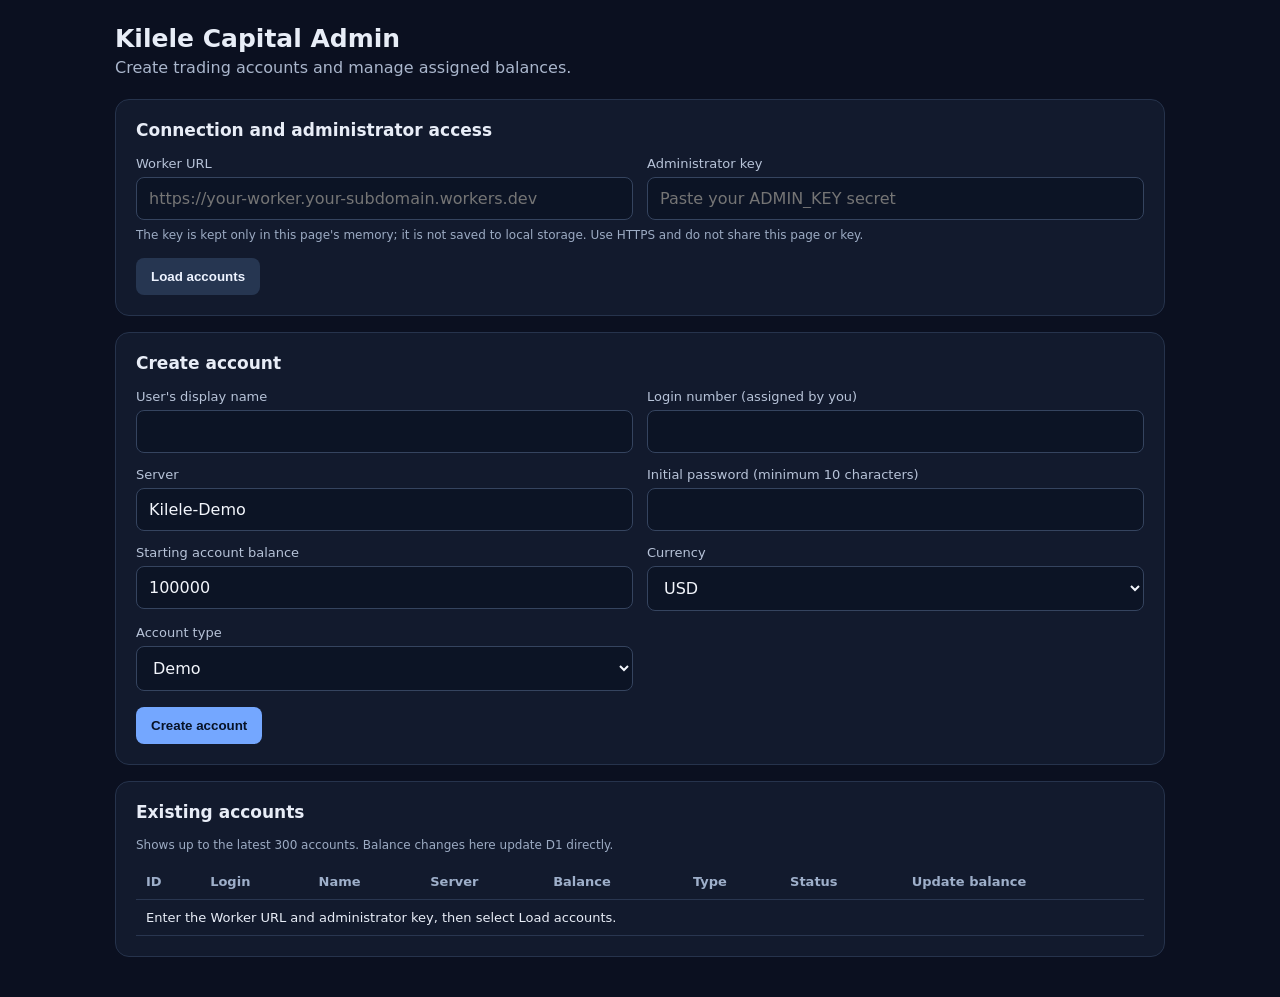
==== index.html @ 4daa06b9 "Add admin interface for Kilele Capital This HTML file serves as the admin interface for Kilele Capit" ====
<!doctype html>
<html lang="en">
<head>
<meta charset="utf-8">
<meta name="viewport" content="width=device-width, initial-scale=1">
<title>Kilele Capital — Admin</title>
<style>
:root{font-family:system-ui,-apple-system,Segoe UI,Roboto,Arial,sans-serif;color:#e8edf7;background:#0b1020}
*{box-sizing:border-box}body{margin:0;padding:24px}.wrap{max-width:1050px;margin:auto}
header{margin-bottom:22px}h1{font-size:25px;margin:0 0 5px}p{color:#aab6cc;margin:0}
.card{background:#121a2d;border:1px solid #26334c;border-radius:14px;padding:20px;margin:16px 0}
h2{font-size:17px;margin:0 0 16px}.grid{display:grid;grid-template-columns:repeat(2,minmax(0,1fr));gap:14px}
label{display:block;font-size:13px;color:#b7c3d8;margin-bottom:6px}
input,select{width:100%;padding:11px 12px;border-radius:8px;border:1px solid #35445f;background:#0c1425;color:#f3f6fc;font:inherit}
button{border:0;border-radius:8px;background:#74a7ff;color:#081326;padding:11px 15px;font-weight:700;cursor:pointer}
button.secondary{background:#263651;color:#edf3ff}button:disabled{opacity:.6;cursor:wait}
.actions{display:flex;gap:10px;flex-wrap:wrap;margin-top:16px}
.notice{padding:11px 13px;border-radius:8px;margin-top:12px;display:none;white-space:pre-wrap}
.notice.ok{display:block;background:#123529;color:#a8f0cb}.notice.err{display:block;background:#421e2a;color:#ffb8c4}
.small{font-size:12px;color:#9cabc3;margin-top:8px}
.table-wrap{overflow-x:auto}table{width:100%;border-collapse:collapse;min-width:700px}th,td{text-align:left;padding:10px;border-bottom:1px solid #293650;font-size:13px}
th{color:#9eafca;font-weight:600}td input{min-width:100px;padding:7px}td button{padding:7px 9px;font-size:12px}
.pill{display:inline-block;border-radius:20px;padding:3px 8px;background:#203d32;color:#a8f0cb;font-size:11px}
@media(max-width:650px){body{padding:13px}.grid{grid-template-columns:1fr}.card{padding:15px}}
</style>
</head>
<body>
<div class="wrap">
<header>
  <h1>Kilele Capital Admin</h1>
  <p>Create trading accounts and manage assigned balances.</p>
</header>

<section class="card">
  <h2>Connection and administrator access</h2>
  <div class="grid">
    <div>
      <label for="apiBase">Worker URL</label>
      <input id="apiBase" type="url" placeholder="https://your-worker.your-subdomain.workers.dev">
    </div>
    <div>
      <label for="adminKey">Administrator key</label>
      <input id="adminKey" type="password" autocomplete="off" placeholder="Paste your ADMIN_KEY secret">
    </div>
  </div>
  <p class="small">The key is kept only in this page's memory; it is not saved to local storage. Use HTTPS and do not share this page or key.</p>
  <div class="actions"><button id="loadBtn" class="secondary" type="button">Load accounts</button></div>
  <div id="connectionNotice" class="notice"></div>
</section>

<section class="card">
  <h2>Create account</h2>
  <form id="createForm">
    <div class="grid">
      <div><label for="name">User's display name</label><input id="name" required maxlength="100" autocomplete="off"></div>
      <div><label for="login">Login number (assigned by you)</label><input id="login" required maxlength="64" autocomplete="off"></div>
      <div><label for="server">Server</label><input id="server" required value="Kilele-Demo" maxlength="100"></div>
      <div><label for="password">Initial password (minimum 10 characters)</label><input id="password" type="password" required minlength="10" autocomplete="new-password"></div>
      <div><label for="balance">Starting account balance</label><input id="balance" type="number" required min="0" max="1000000000000" step="0.01" value="100000"></div>
      <div><label for="currency">Currency</label><select id="currency"><option value="USD">USD</option><option value="UGX">UGX</option><option value="EUR">EUR</option><option value="GBP">GBP</option></select></div>
      <div><label for="demo">Account type</label><select id="demo"><option value="1">Demo</option><option value="0">Real / live-labelled</option></select></div>
    </div>
    <div class="actions"><button id="createBtn" type="submit">Create account</button></div>
    <div id="createNotice" class="notice"></div>
  </form>
</section>

<section class="card">
  <h2>Existing accounts</h2>
  <p class="small">Shows up to the latest 300 accounts. Balance changes here update D1 directly.</p>
  <div class="table-wrap" style="margin-top:12px">
    <table>
      <thead><tr><th>ID</th><th>Login</th><th>Name</th><th>Server</th><th>Balance</th><th>Type</th><th>Status</th><th>Update balance</th></tr></thead>
      <tbody id="usersBody"><tr><td colspan="8">Enter the Worker URL and administrator key, then select Load accounts.</td></tr></tbody>
    </table>
  </div>
  <div id="listNotice" class="notice"></div>
</section>
</div>

<script>
"use strict";
const $ = id => document.getElementById(id);

function workerUrl(path) {
  const base = $("apiBase").value.trim().replace(/\\/+$/, "");
  if (!base) throw new Error("Enter your Cloudflare Worker URL.");
  return base + path;
}
function adminHeaders() {
  const key = $("adminKey").value;
  if (!key) throw new Error("Enter the administrator key.");
  return { "Content-Type": "application/json", "X-Admin-Key": key };
}
function showNotice(id, message, ok=false) {
  const box = $(id);
  box.textContent = message;
  box.className = "notice " + (ok ? "ok" : "err");
}
async function api(path, options={}) {
  const response = await fetch(workerUrl(path), {
    ...options,
    headers: { ...adminHeaders(), ...(options.headers || {}) }
  });
  const data = await response.json().catch(() => ({}));
  if (!response.ok || !data.success) throw new Error(data.message || `Request failed (${response.status})`);
  return data;
}

$("createForm").addEventListener("submit", async event => {
  event.preventDefault();
  const button = $("createBtn");
  button.disabled = true;
  try {
    const payload = {
      name: $("name").value.trim(),
      login: $("login").value.trim(),
      server: $("server").value.trim(),
      password: $("password").value,
      balance: Number($("balance").value),
      currency: $("currency").value,
      demo: $("demo").value === "1"
    };
    const result = await api("/api/admin/create-user", {
      method: "POST",
      body: JSON.stringify(payload)
    });
    showNotice("createNotice", `Created account ${result.user.login} for ${result.user.name}. Starting balance: ${result.user.currency} ${Number(result.user.balance).toLocaleString()}.`, true);
    $("password").value = "";
    await loadUsers();
  } catch (error) {
    showNotice("createNotice", error.message);
  } finally {
    button.disabled = false;
  }
});

async function loadUsers() {
  const data = await api("/api/admin/users");
  const body = $("usersBody");
  body.replaceChildren();
  if (!data.users.length) {
    body.innerHTML = '<tr><td colspan="8">No accounts found.</td></tr>';
    return;
  }
  for (const user of data.users) {
    const row = document.createElement("tr");
    const values = [
      user.id, user.login, user.name, user.server,
      `${user.currency} ${Number(user.balance).toLocaleString()}`,
      user.demo ? "Demo" : "Live-labelled",
      user.status
    ];
    for (const value of values) {
      const cell = document.createElement("td");
      cell.textContent = String(value ?? "");
      row.appendChild(cell);
    }
    const actionCell = document.createElement("td");
    const input = document.createElement("input");
    input.type = "number"; input.min = "0"; input.step = "0.01";
    input.max = "1000000000000"; input.value = Number(user.balance);
    input.setAttribute("aria-label", `New balance for account ${user.id}`);
    const button = document.createElement("button");
    button.type = "button"; button.textContent = "Save";
    button.addEventListener("click", async () => {
      button.disabled = true;
      try {
        await api("/api/admin/update-balance", {
          method: "PATCH",
          body: JSON.stringify({ id: user.id, balance: Number(input.value) })
        });
        showNotice("listNotice", `Updated balance for login ${user.login}.`, true);
        await loadUsers();
      } catch (error) {
        showNotice("listNotice", error.message);
      } finally {
        button.disabled = false;
      }
    });
    actionCell.append(input, document.createTextNode(" "), button);
    row.appendChild(actionCell);
    body.appendChild(row);
  }
}
$("loadBtn").addEventListener("click", async () => {
  $("loadBtn").disabled = true;
  try {
    await loadUsers();
    showNotice("connectionNotice", "Connected. Account list loaded.", true);
  } catch (error) {
    showNotice("connectionNotice", error.message);
  } finally {
    $("loadBtn").disabled = false;
  }
});
</script>
</body>
</html>
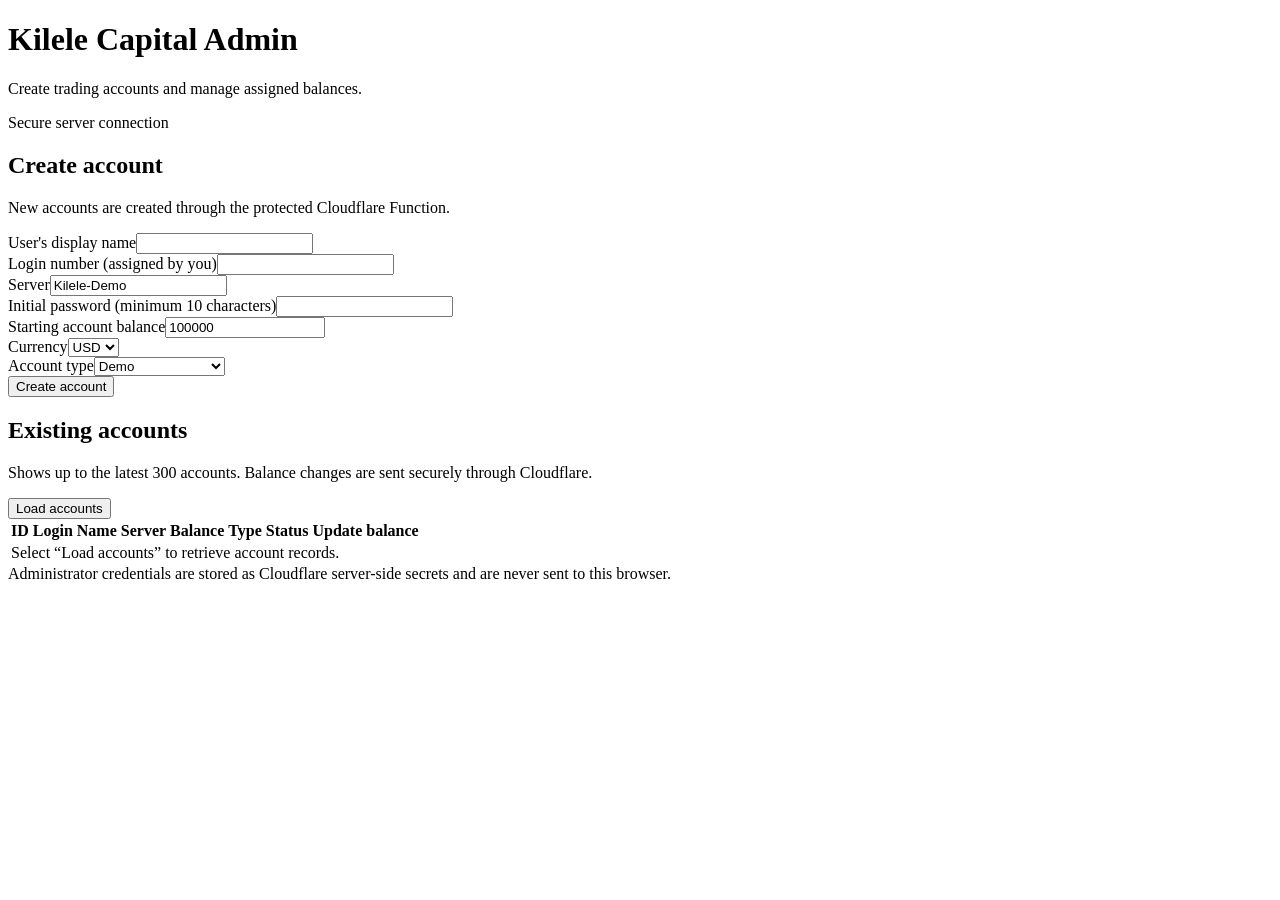
==== commit 8d4192f5: "Refactor admin page into separate assets" ====
--- a/index.html
+++ b/index.html
@@ -1,199 +1,63 @@
 <!doctype html>
 <html lang="en">
 <head>
-<meta charset="utf-8">
-<meta name="viewport" content="width=device-width, initial-scale=1">
-<title>Kilele Capital — Admin</title>
-<style>
-:root{font-family:system-ui,-apple-system,Segoe UI,Roboto,Arial,sans-serif;color:#e8edf7;background:#0b1020}
-*{box-sizing:border-box}body{margin:0;padding:24px}.wrap{max-width:1050px;margin:auto}
-header{margin-bottom:22px}h1{font-size:25px;margin:0 0 5px}p{color:#aab6cc;margin:0}
-.card{background:#121a2d;border:1px solid #26334c;border-radius:14px;padding:20px;margin:16px 0}
-h2{font-size:17px;margin:0 0 16px}.grid{display:grid;grid-template-columns:repeat(2,minmax(0,1fr));gap:14px}
-label{display:block;font-size:13px;color:#b7c3d8;margin-bottom:6px}
-input,select{width:100%;padding:11px 12px;border-radius:8px;border:1px solid #35445f;background:#0c1425;color:#f3f6fc;font:inherit}
-button{border:0;border-radius:8px;background:#74a7ff;color:#081326;padding:11px 15px;font-weight:700;cursor:pointer}
-button.secondary{background:#263651;color:#edf3ff}button:disabled{opacity:.6;cursor:wait}
-.actions{display:flex;gap:10px;flex-wrap:wrap;margin-top:16px}
-.notice{padding:11px 13px;border-radius:8px;margin-top:12px;display:none;white-space:pre-wrap}
-.notice.ok{display:block;background:#123529;color:#a8f0cb}.notice.err{display:block;background:#421e2a;color:#ffb8c4}
-.small{font-size:12px;color:#9cabc3;margin-top:8px}
-.table-wrap{overflow-x:auto}table{width:100%;border-collapse:collapse;min-width:700px}th,td{text-align:left;padding:10px;border-bottom:1px solid #293650;font-size:13px}
-th{color:#9eafca;font-weight:600}td input{min-width:100px;padding:7px}td button{padding:7px 9px;font-size:12px}
-.pill{display:inline-block;border-radius:20px;padding:3px 8px;background:#203d32;color:#a8f0cb;font-size:11px}
-@media(max-width:650px){body{padding:13px}.grid{grid-template-columns:1fr}.card{padding:15px}}
-</style>
+  <meta charset="utf-8">
+  <meta name="viewport" content="width=device-width, initial-scale=1">
+  <meta name="theme-color" content="#0b1020">
+  <title>Kilele Capital — Admin</title>
+  <link rel="stylesheet" href="./styles.css">
+  <script src="./app.js" defer></script>
 </head>
 <body>
-<div class="wrap">
-<header>
-  <h1>Kilele Capital Admin</h1>
-  <p>Create trading accounts and manage assigned balances.</p>
-</header>
+  <main class="wrap">
+    <header class="page-header">
+      <div>
+        <h1>Kilele Capital Admin</h1>
+        <p>Create trading accounts and manage assigned balances.</p>
+      </div>
+      <span class="secure-badge">Secure server connection</span>
+    </header>
 
-<section class="card">
-  <h2>Connection and administrator access</h2>
-  <div class="grid">
-    <div>
-      <label for="apiBase">Worker URL</label>
-      <input id="apiBase" type="url" placeholder="https://your-worker.your-subdomain.workers.dev">
-    </div>
-    <div>
-      <label for="adminKey">Administrator key</label>
-      <input id="adminKey" type="password" autocomplete="off" placeholder="Paste your ADMIN_KEY secret">
-    </div>
-  </div>
-  <p class="small">The key is kept only in this page's memory; it is not saved to local storage. Use HTTPS and do not share this page or key.</p>
-  <div class="actions"><button id="loadBtn" class="secondary" type="button">Load accounts</button></div>
-  <div id="connectionNotice" class="notice"></div>
-</section>
+    <section class="card">
+      <div class="section-heading">
+        <div>
+          <h2>Create account</h2>
+          <p class="small">New accounts are created through the protected Cloudflare Function.</p>
+        </div>
+      </div>
+      <form id="createForm">
+        <div class="grid">
+          <div><label for="name">User's display name</label><input id="name" required maxlength="100" autocomplete="off"></div>
+          <div><label for="login">Login number (assigned by you)</label><input id="login" required maxlength="64" autocomplete="off"></div>
+          <div><label for="server">Server</label><input id="server" required value="Kilele-Demo" maxlength="100"></div>
+          <div><label for="password">Initial password (minimum 10 characters)</label><input id="password" type="password" required minlength="10" autocomplete="new-password"></div>
+          <div><label for="balance">Starting account balance</label><input id="balance" type="number" required min="0" max="1000000000000" step="0.01" value="100000"></div>
+          <div><label for="currency">Currency</label><select id="currency"><option value="USD">USD</option><option value="UGX">UGX</option><option value="EUR">EUR</option><option value="GBP">GBP</option></select></div>
+          <div><label for="demo">Account type</label><select id="demo"><option value="1">Demo</option><option value="0">Real / live-labelled</option></select></div>
+        </div>
+        <div class="actions"><button id="createBtn" type="submit">Create account</button></div>
+        <div id="createNotice" class="notice" role="status" aria-live="polite"></div>
+      </form>
+    </section>
 
-<section class="card">
-  <h2>Create account</h2>
-  <form id="createForm">
-    <div class="grid">
-      <div><label for="name">User's display name</label><input id="name" required maxlength="100" autocomplete="off"></div>
-      <div><label for="login">Login number (assigned by you)</label><input id="login" required maxlength="64" autocomplete="off"></div>
-      <div><label for="server">Server</label><input id="server" required value="Kilele-Demo" maxlength="100"></div>
-      <div><label for="password">Initial password (minimum 10 characters)</label><input id="password" type="password" required minlength="10" autocomplete="new-password"></div>
-      <div><label for="balance">Starting account balance</label><input id="balance" type="number" required min="0" max="1000000000000" step="0.01" value="100000"></div>
-      <div><label for="currency">Currency</label><select id="currency"><option value="USD">USD</option><option value="UGX">UGX</option><option value="EUR">EUR</option><option value="GBP">GBP</option></select></div>
-      <div><label for="demo">Account type</label><select id="demo"><option value="1">Demo</option><option value="0">Real / live-labelled</option></select></div>
-    </div>
-    <div class="actions"><button id="createBtn" type="submit">Create account</button></div>
-    <div id="createNotice" class="notice"></div>
-  </form>
-</section>
-
-<section class="card">
-  <h2>Existing accounts</h2>
-  <p class="small">Shows up to the latest 300 accounts. Balance changes here update D1 directly.</p>
-  <div class="table-wrap" style="margin-top:12px">
-    <table>
-      <thead><tr><th>ID</th><th>Login</th><th>Name</th><th>Server</th><th>Balance</th><th>Type</th><th>Status</th><th>Update balance</th></tr></thead>
-      <tbody id="usersBody"><tr><td colspan="8">Enter the Worker URL and administrator key, then select Load accounts.</td></tr></tbody>
-    </table>
-  </div>
-  <div id="listNotice" class="notice"></div>
-</section>
-</div>
-
-<script>
-"use strict";
-const $ = id => document.getElementById(id);
-
-function workerUrl(path) {
-  const base = $("apiBase").value.trim().replace(/\\/+$/, "");
-  if (!base) throw new Error("Enter your Cloudflare Worker URL.");
-  return base + path;
-}
-function adminHeaders() {
-  const key = $("adminKey").value;
-  if (!key) throw new Error("Enter the administrator key.");
-  return { "Content-Type": "application/json", "X-Admin-Key": key };
-}
-function showNotice(id, message, ok=false) {
-  const box = $(id);
-  box.textContent = message;
-  box.className = "notice " + (ok ? "ok" : "err");
-}
-async function api(path, options={}) {
-  const response = await fetch(workerUrl(path), {
-    ...options,
-    headers: { ...adminHeaders(), ...(options.headers || {}) }
-  });
-  const data = await response.json().catch(() => ({}));
-  if (!response.ok || !data.success) throw new Error(data.message || `Request failed (${response.status})`);
-  return data;
-}
-
-$("createForm").addEventListener("submit", async event => {
-  event.preventDefault();
-  const button = $("createBtn");
-  button.disabled = true;
-  try {
-    const payload = {
-      name: $("name").value.trim(),
-      login: $("login").value.trim(),
-      server: $("server").value.trim(),
-      password: $("password").value,
-      balance: Number($("balance").value),
-      currency: $("currency").value,
-      demo: $("demo").value === "1"
-    };
-    const result = await api("/api/admin/create-user", {
-      method: "POST",
-      body: JSON.stringify(payload)
-    });
-    showNotice("createNotice", `Created account ${result.user.login} for ${result.user.name}. Starting balance: ${result.user.currency} ${Number(result.user.balance).toLocaleString()}.`, true);
-    $("password").value = "";
-    await loadUsers();
-  } catch (error) {
-    showNotice("createNotice", error.message);
-  } finally {
-    button.disabled = false;
-  }
-});
-
-async function loadUsers() {
-  const data = await api("/api/admin/users");
-  const body = $("usersBody");
-  body.replaceChildren();
-  if (!data.users.length) {
-    body.innerHTML = '<tr><td colspan="8">No accounts found.</td></tr>';
-    return;
-  }
-  for (const user of data.users) {
-    const row = document.createElement("tr");
-    const values = [
-      user.id, user.login, user.name, user.server,
-      `${user.currency} ${Number(user.balance).toLocaleString()}`,
-      user.demo ? "Demo" : "Live-labelled",
-      user.status
-    ];
-    for (const value of values) {
-      const cell = document.createElement("td");
-      cell.textContent = String(value ?? "");
-      row.appendChild(cell);
-    }
-    const actionCell = document.createElement("td");
-    const input = document.createElement("input");
-    input.type = "number"; input.min = "0"; input.step = "0.01";
-    input.max = "1000000000000"; input.value = Number(user.balance);
-    input.setAttribute("aria-label", `New balance for account ${user.id}`);
-    const button = document.createElement("button");
-    button.type = "button"; button.textContent = "Save";
-    button.addEventListener("click", async () => {
-      button.disabled = true;
-      try {
-        await api("/api/admin/update-balance", {
-          method: "PATCH",
-          body: JSON.stringify({ id: user.id, balance: Number(input.value) })
-        });
-        showNotice("listNotice", `Updated balance for login ${user.login}.`, true);
-        await loadUsers();
-      } catch (error) {
-        showNotice("listNotice", error.message);
-      } finally {
-        button.disabled = false;
-      }
-    });
-    actionCell.append(input, document.createTextNode(" "), button);
-    row.appendChild(actionCell);
-    body.appendChild(row);
-  }
-}
-$("loadBtn").addEventListener("click", async () => {
-  $("loadBtn").disabled = true;
-  try {
-    await loadUsers();
-    showNotice("connectionNotice", "Connected. Account list loaded.", true);
-  } catch (error) {
-    showNotice("connectionNotice", error.message);
-  } finally {
-    $("loadBtn").disabled = false;
-  }
-});
-</script>
+    <section class="card">
+      <div class="section-heading">
+        <div>
+          <h2>Existing accounts</h2>
+          <p class="small">Shows up to the latest 300 accounts. Balance changes are sent securely through Cloudflare.</p>
+        </div>
+        <button id="loadBtn" class="secondary" type="button">Load accounts</button>
+      </div>
+      <div id="connectionNotice" class="notice" role="status" aria-live="polite"></div>
+      <div class="table-wrap">
+        <table>
+          <thead><tr><th>ID</th><th>Login</th><th>Name</th><th>Server</th><th>Balance</th><th>Type</th><th>Status</th><th>Update balance</th></tr></thead>
+          <tbody id="usersBody"><tr><td colspan="8">Select “Load accounts” to retrieve account records.</td></tr></tbody>
+        </table>
+      </div>
+      <div id="listNotice" class="notice" role="status" aria-live="polite"></div>
+    </section>
+    <footer class="page-footer">Administrator credentials are stored as Cloudflare server-side secrets and are never sent to this browser.</footer>
+  </main>
 </body>
 </html>
